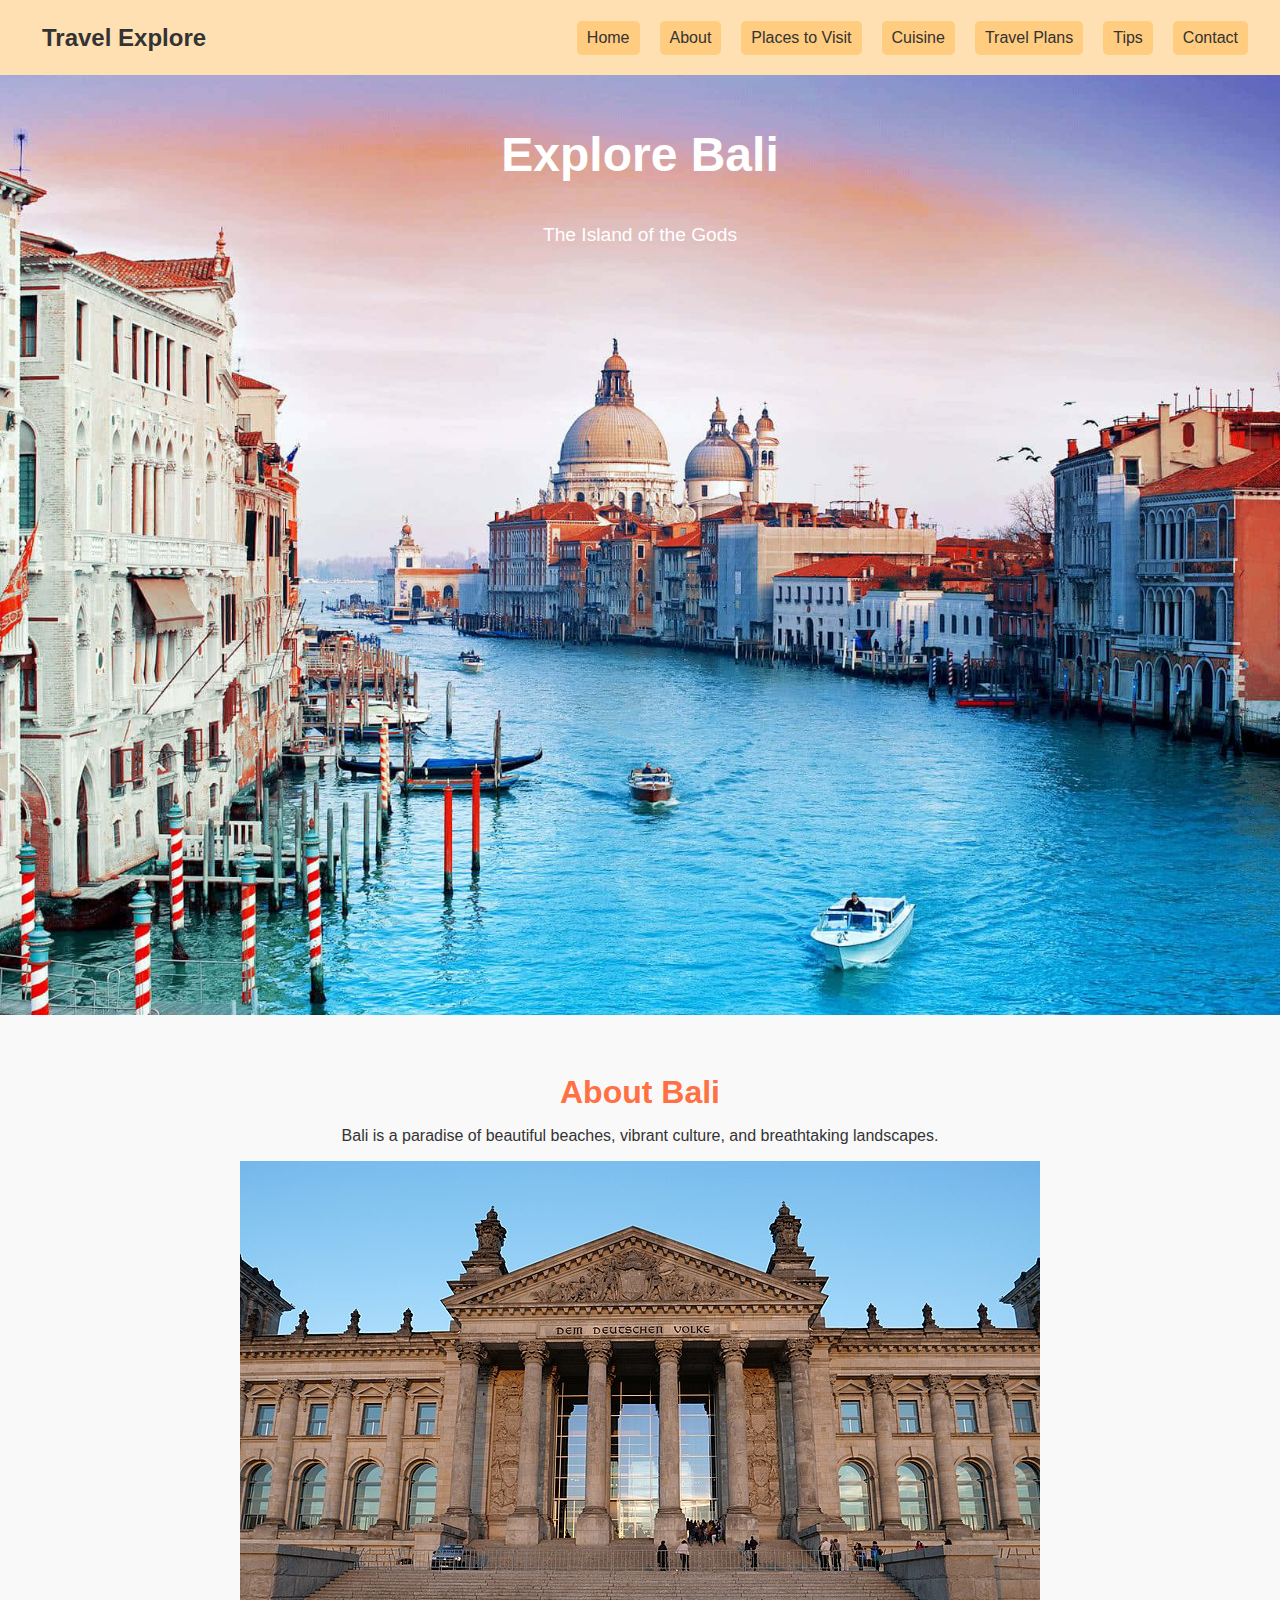
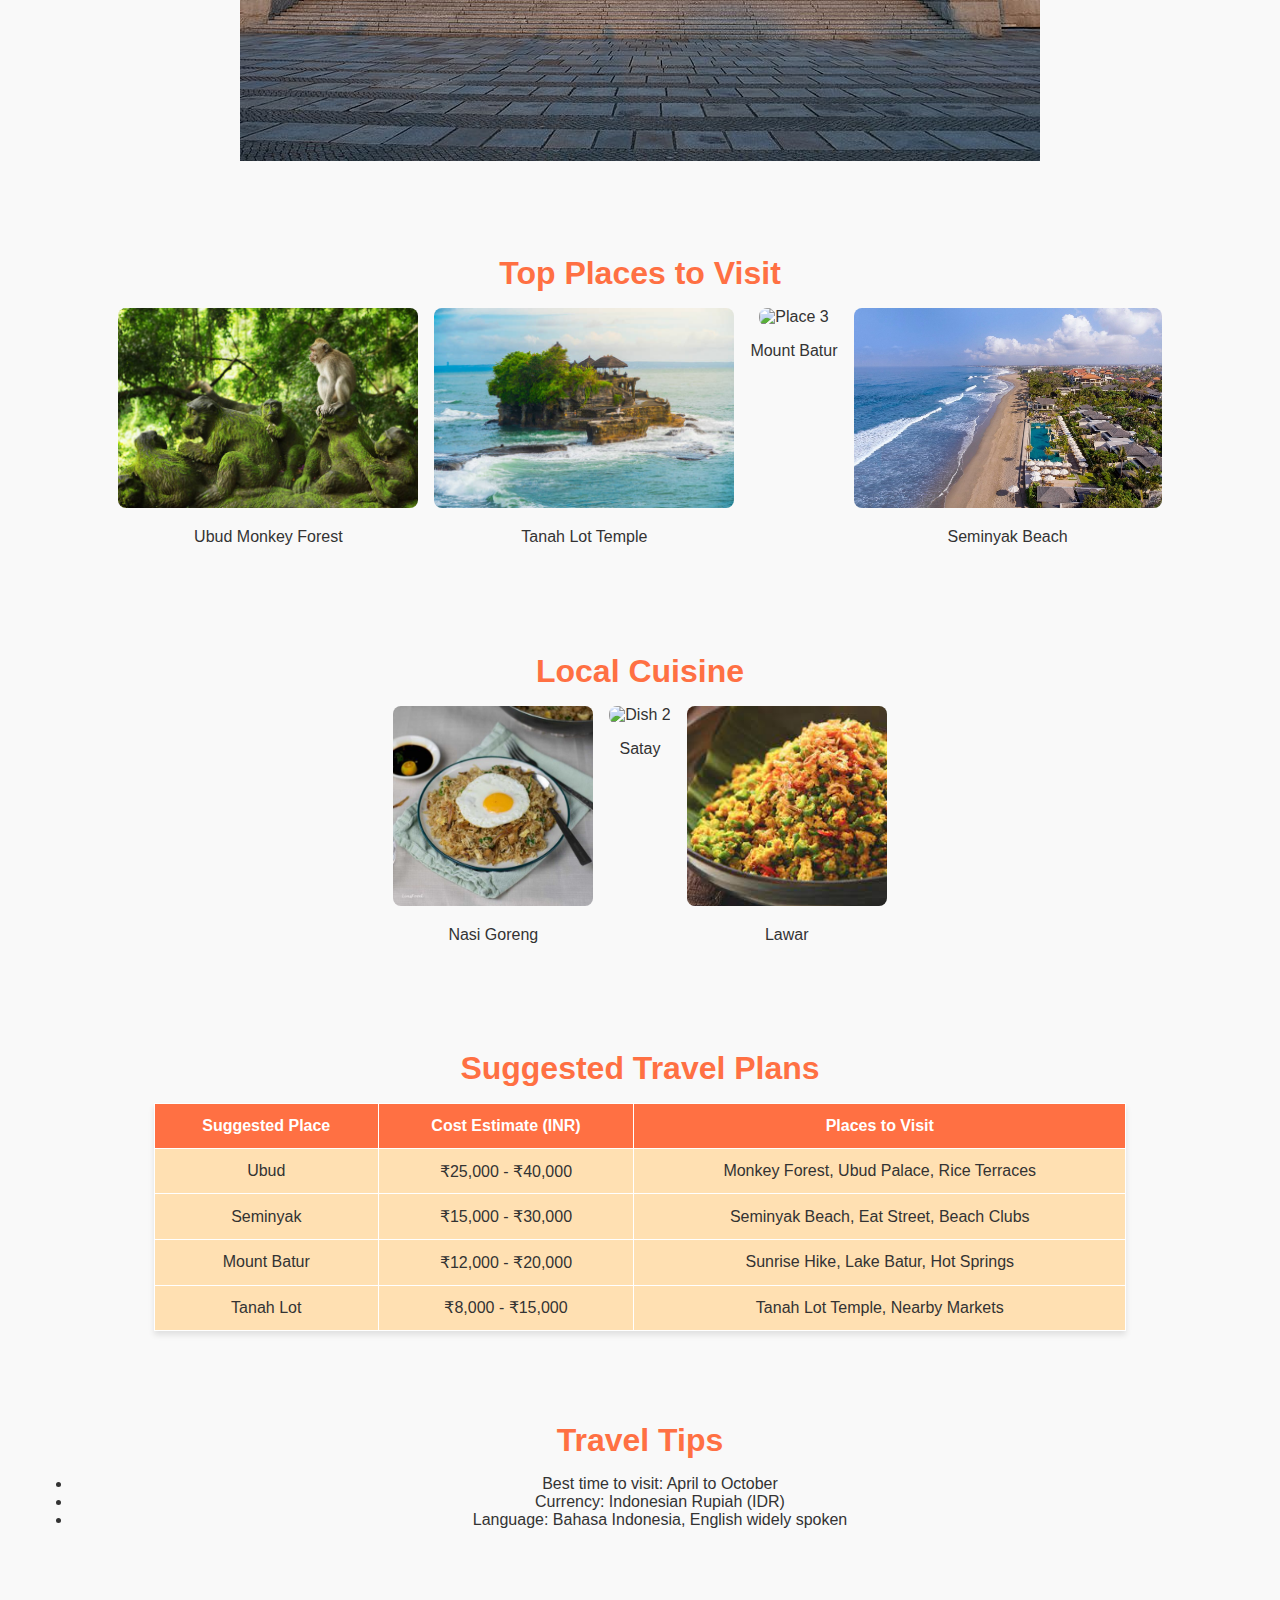
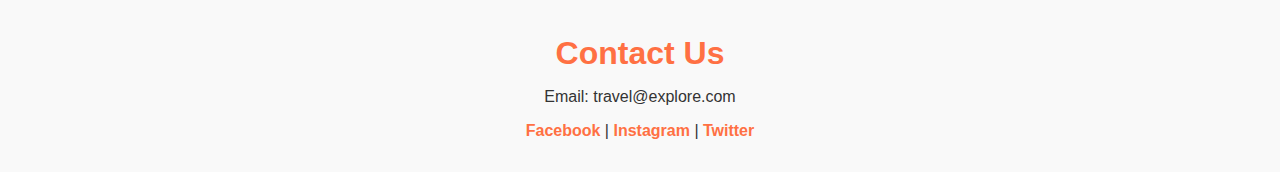
==== index.html @ c4fafc81 "Update and rename html1.html to index.html" ====
<!DOCTYPE html>
<html lang="en">
  <head>
    <meta charset="UTF-8" />
    <meta name="viewport" content="width=device-width, initial-scale=1.0" />
    <title>Travel Destination</title>
    <link rel="stylesheet" href="style.css" />
  </head>
  <body>
    <!-- Navbar -->
    <nav class="navbar">
      <div class="logo">Travel Explore</div>
      <ul class="nav-links">
        <li><a href="#home">Home</a></li>
        <li><a href="#about">About</a></li>
        <li><a href="#places">Places to Visit</a></li>
        <li><a href="#cuisine">Cuisine</a></li>
        <li><a href="#plans">Travel Plans</a></li>
        <li><a href="#tips">Tips</a></li>
        <li><a href="#contact">Contact</a></li>
      </ul>
    </nav>

    <!-- Hero Section -->
    <section id="home" class="hero">
      <h1>Explore Bali</h1>
      <p>The Island of the Gods</p>
    </section>

    <!-- About Section -->
    <section id="about" class="about">
      <h2>About Bali</h2>
      <p>
        Bali is a paradise of beautiful beaches, vibrant culture, and
        breathtaking landscapes.
      </p>
      <img src="F2.jpg" alt="Bali scenery" />
    </section>

    <!-- Places to Visit Section -->
    <section id="places" class="places">
      <h2>Top Places to Visit</h2>
      <div class="grid">
        <div class="place">
          <img src="V1.jpg" alt="Place 1" />
          <p>Ubud Monkey Forest</p>
        </div>
        <div class="place">
          <img src="V2.jpg" alt="Place 2" />
          <p>Tanah Lot Temple</p>
        </div>
        <div class="place">
          <img src="V3.jpeg" alt="Place 3" />
          <p>Mount Batur</p>
        </div>
        <div class="place">
          <img src="V4.jpg" alt="Place 4" />
          <p>Seminyak Beach</p>
        </div>
      </div>
    </section>

    <!-- Cuisine Section -->
    <section id="cuisine" class="cuisine">
      <h2>Local Cuisine</h2>
      <div class="grid">
        <div class="dish">
          <img src="L1.jpg" alt="Dish 1" />
          <p>Nasi Goreng</p>
        </div>
        <div class="dish">
          <img src="L2.jpeg" alt="Dish 2" />
          <p>Satay</p>
        </div>
        <div class="dish">
          <img src="L3.jpg" alt="Dish 3" />
          <p>Lawar</p>
        </div>
      </div>
    </section>

    <!-- Suggested Travel Plans Section -->
    <section id="plans" class="plans">
      <h2>Suggested Travel Plans</h2>
      <table>
        <thead>
          <tr>
            <th>Suggested Place</th>
            <th>Cost Estimate (INR)</th>
            <th>Places to Visit</th>
          </tr>
        </thead>
        <tbody>
          <tr>
            <td>Ubud</td>
            <td>₹25,000 - ₹40,000</td>
            <td>Monkey Forest, Ubud Palace, Rice Terraces</td>
          </tr>
          <tr>
            <td>Seminyak</td>
            <td>₹15,000 - ₹30,000</td>
            <td>Seminyak Beach, Eat Street, Beach Clubs</td>
          </tr>
          <tr>
            <td>Mount Batur</td>
            <td>₹12,000 - ₹20,000</td>
            <td>Sunrise Hike, Lake Batur, Hot Springs</td>
          </tr>
          <tr>
            <td>Tanah Lot</td>
            <td>₹8,000 - ₹15,000</td>
            <td>Tanah Lot Temple, Nearby Markets</td>
          </tr>
        </tbody>
      </table>
    </section>

    <!-- Travel Tips Section -->
    <section id="tips" class="tips">
      <h2>Travel Tips</h2>
      <ul>
        <li>Best time to visit: April to October</li>
        <li>Currency: Indonesian Rupiah (IDR)</li>
        <li>Language: Bahasa Indonesia, English widely spoken</li>
      </ul>
    </section>

    <!-- Contact Section -->
    <section id="contact" class="contact">
      <h2>Contact Us</h2>
      <p>Email: travel@explore.com</p>
      <div class="socials">
        <a href="#">Facebook</a> | <a href="#">Instagram</a> |
        <a href="#">Twitter</a>
      </div>
    </section>
  </body>
</html>
---- style.css ----
/* General Styling */
body {
    font-family: "Poppins", sans-serif;
    color: #333;
    margin: 0;
    background-color: #f9f9f9;
  }
  
  /* Navbar */
  .navbar {
    height: 75px;
    background-color: #ffe0b2;
    padding: 0 2em;
    display: flex;
    align-items: center;
  }
  
  .navbar .logo {
    font-size: 1.5em;
    font-weight: bold;
    color: #333;
    margin-right: auto;
    padding: 10px;
  }
  
  .navbar .nav-links {
    display: flex;
    list-style: none;
    padding: 0;
    margin: 0;
    gap: 20px; /* Add space between navbar links */
  }
  
  .navbar .nav-links a {
    background-color: #ffcc80;
    color: #333;
    text-decoration: none;
    padding: 8px 10px;
    border-radius: 5px;
    display: block;
    transition: background-color 0.3s, color 0.3s;
  }
  
  .navbar .nav-links a:hover {
    background-color: #ff7043;
    color: #fff;
  }
  
  /* Hero Section */
  .hero {
    background: url("F1.jpg") no-repeat center center/cover;
    height: 100vh;
    display: flex;
    justify-content: top; /* Center content horizontally */
    align-items: center; /* Center content vertically */
    text-align: center;
    color: #ffffff;
    flex-direction: column;
    padding: 20px; /* Add padding for smaller screens */
  }
  
  .hero h1 {
    font-size: 3em;
    color: #ffffff;
  }
  
  .hero p {
    font-size: 1.2em;
    margin-top: 0.5em;
    color: #ffffff;
  }
  
  /* About and Other Sections */
  .about,
  .places,
  .cuisine,
  .plans,
  .tips,
  .contact {
    padding: 2em;
    text-align: center;
  }
  
  h2 {
    color: #ff7043;
    font-size: 2em;
    margin-bottom: 0.5em;
  }
  
  /* Table Styling */
  .plans table {
    width: 80%;
    margin: auto;
    border-collapse: collapse;
    background-color: #ffe0b2;
    box-shadow: 0 4px 6px rgba(0, 0, 0, 0.1);
  }
  
  .plans th,
  .plans td {
    padding: 0.8em;
    border: 1px solid #fff;
  }
  
  .plans th {
    background-color: #ff7043;
    color: #fff;
  }
  
  .plans td {
    color: #333;
  }
  
  .plans tr:hover {
    background-color: #ffcc80;
  }
  
  /* Grid Section Styling */
  .grid {
    display: flex;
    gap: 1em;
    justify-content: center;
    flex-wrap: wrap;
  }
  
  .place img,
  .dish img {
    width: 100%;
    height: 200px;
    border-radius: 8px;
    transition: transform 0.3s;
    object-fit: cover;
  }
  
  .place img:hover,
  .dish img:hover {
    transform: scale(1.05);
    box-shadow: 0 4px 8px rgba(0, 0, 0, 0.2);
  }
  
  /* Contact Section */
  .contact .socials a {
    color: #ff7043;
    text-decoration: none;
    font-weight: bold;
  }
  
  .contact .socials a:hover {
    color: #333;
  }
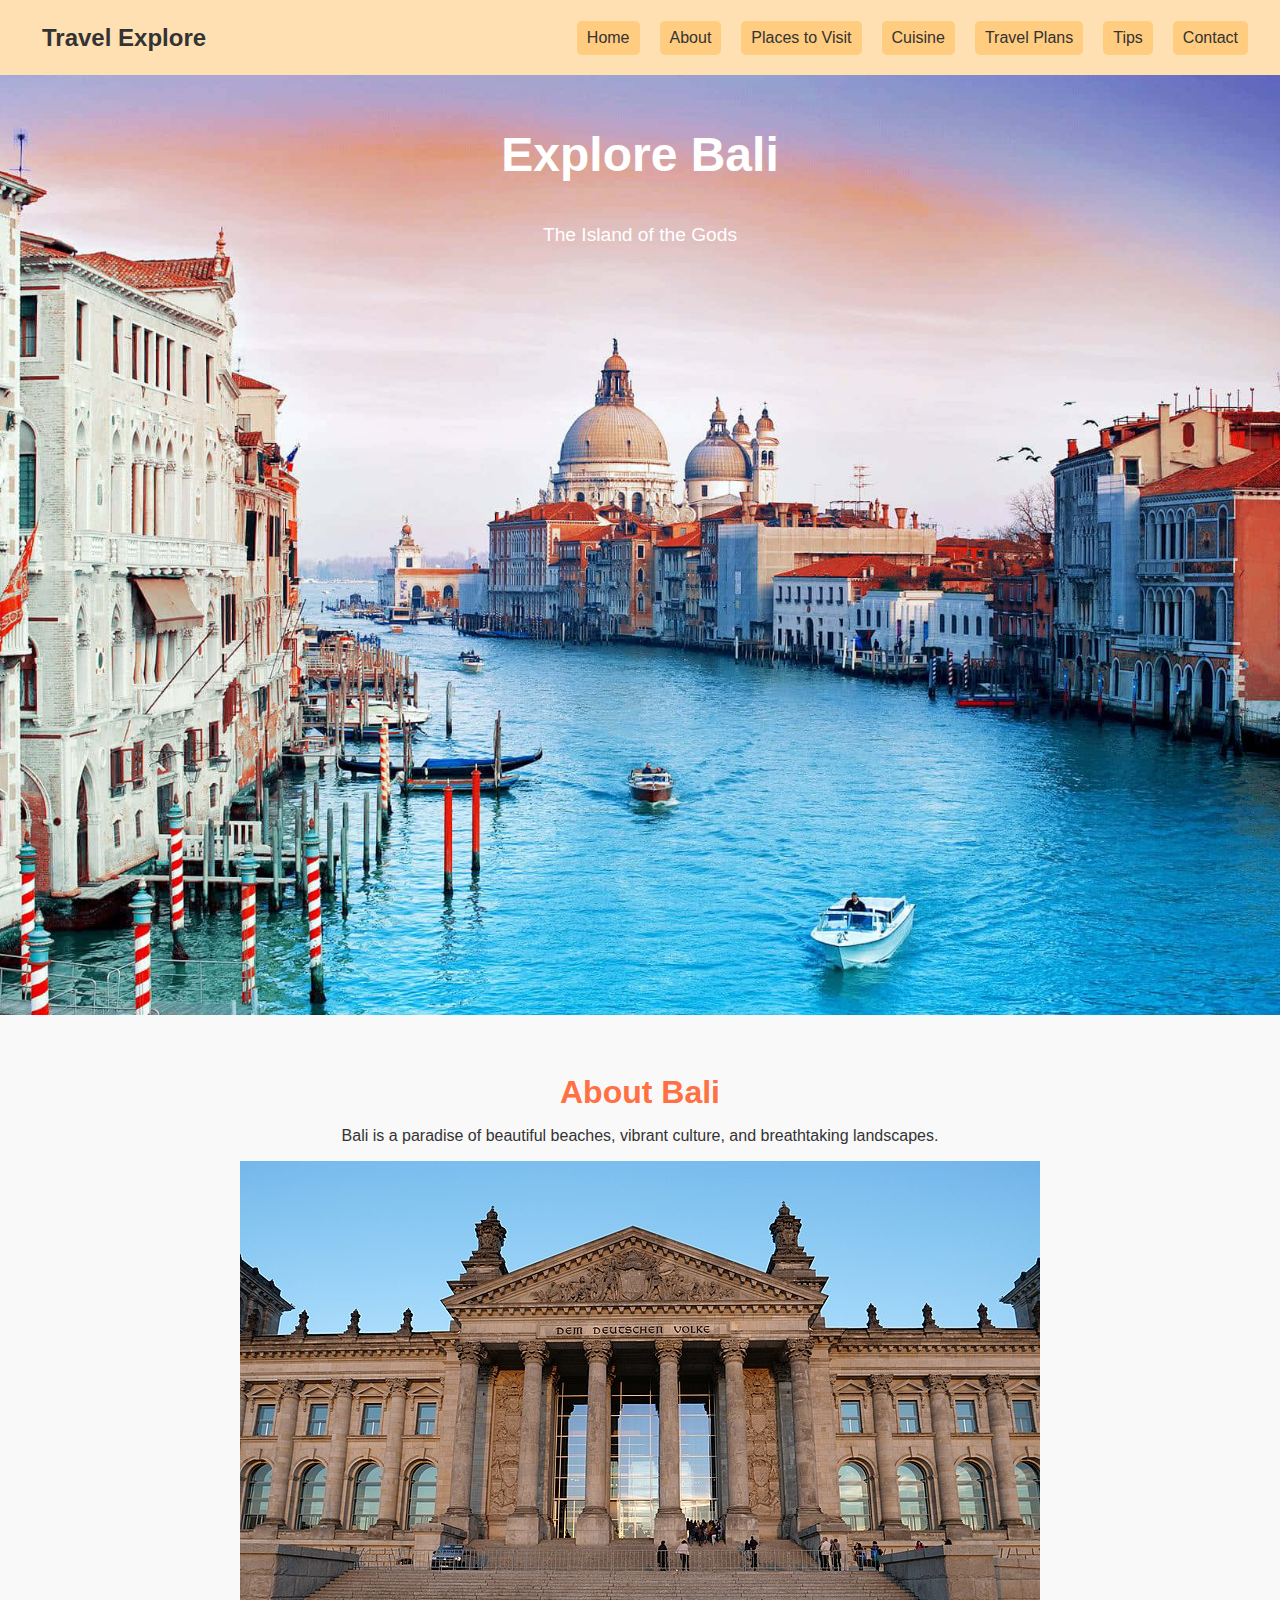
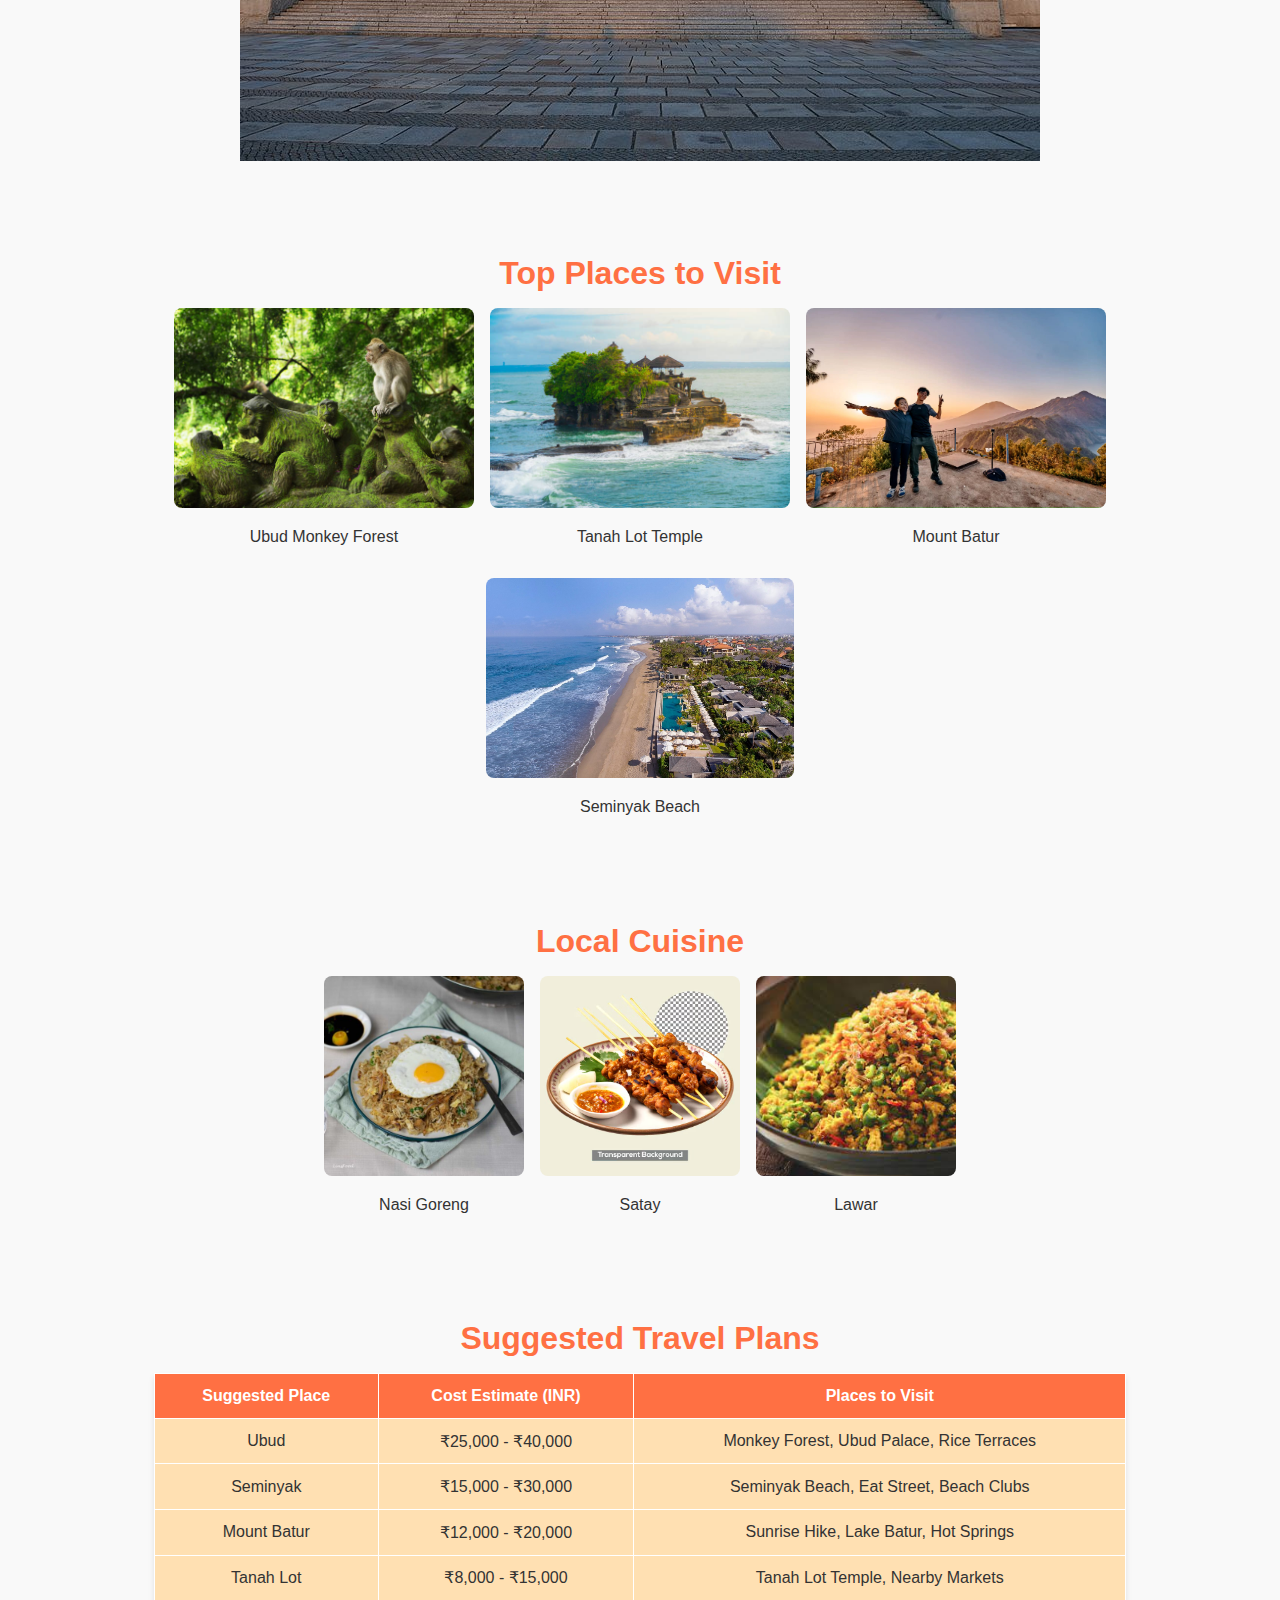
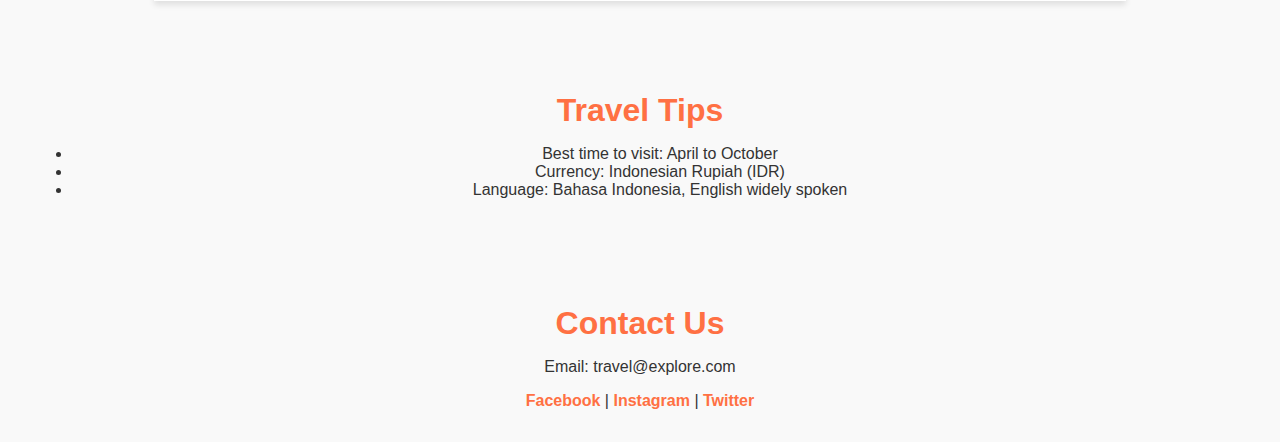
==== commit 7a0468ea: "Update index.html" ====
--- a/index.html
+++ b/index.html
@@ -50,7 +50,7 @@
           <p>Tanah Lot Temple</p>
         </div>
         <div class="place">
-          <img src="V3.jpeg" alt="Place 3" />
+          <img src="V3.jpg" alt="Place 3" />
           <p>Mount Batur</p>
         </div>
         <div class="place">
@@ -69,7 +69,7 @@
           <p>Nasi Goreng</p>
         </div>
         <div class="dish">
-          <img src="L2.jpeg" alt="Dish 2" />
+          <img src="L2.jpg" alt="Dish 2" />
           <p>Satay</p>
         </div>
         <div class="dish">
